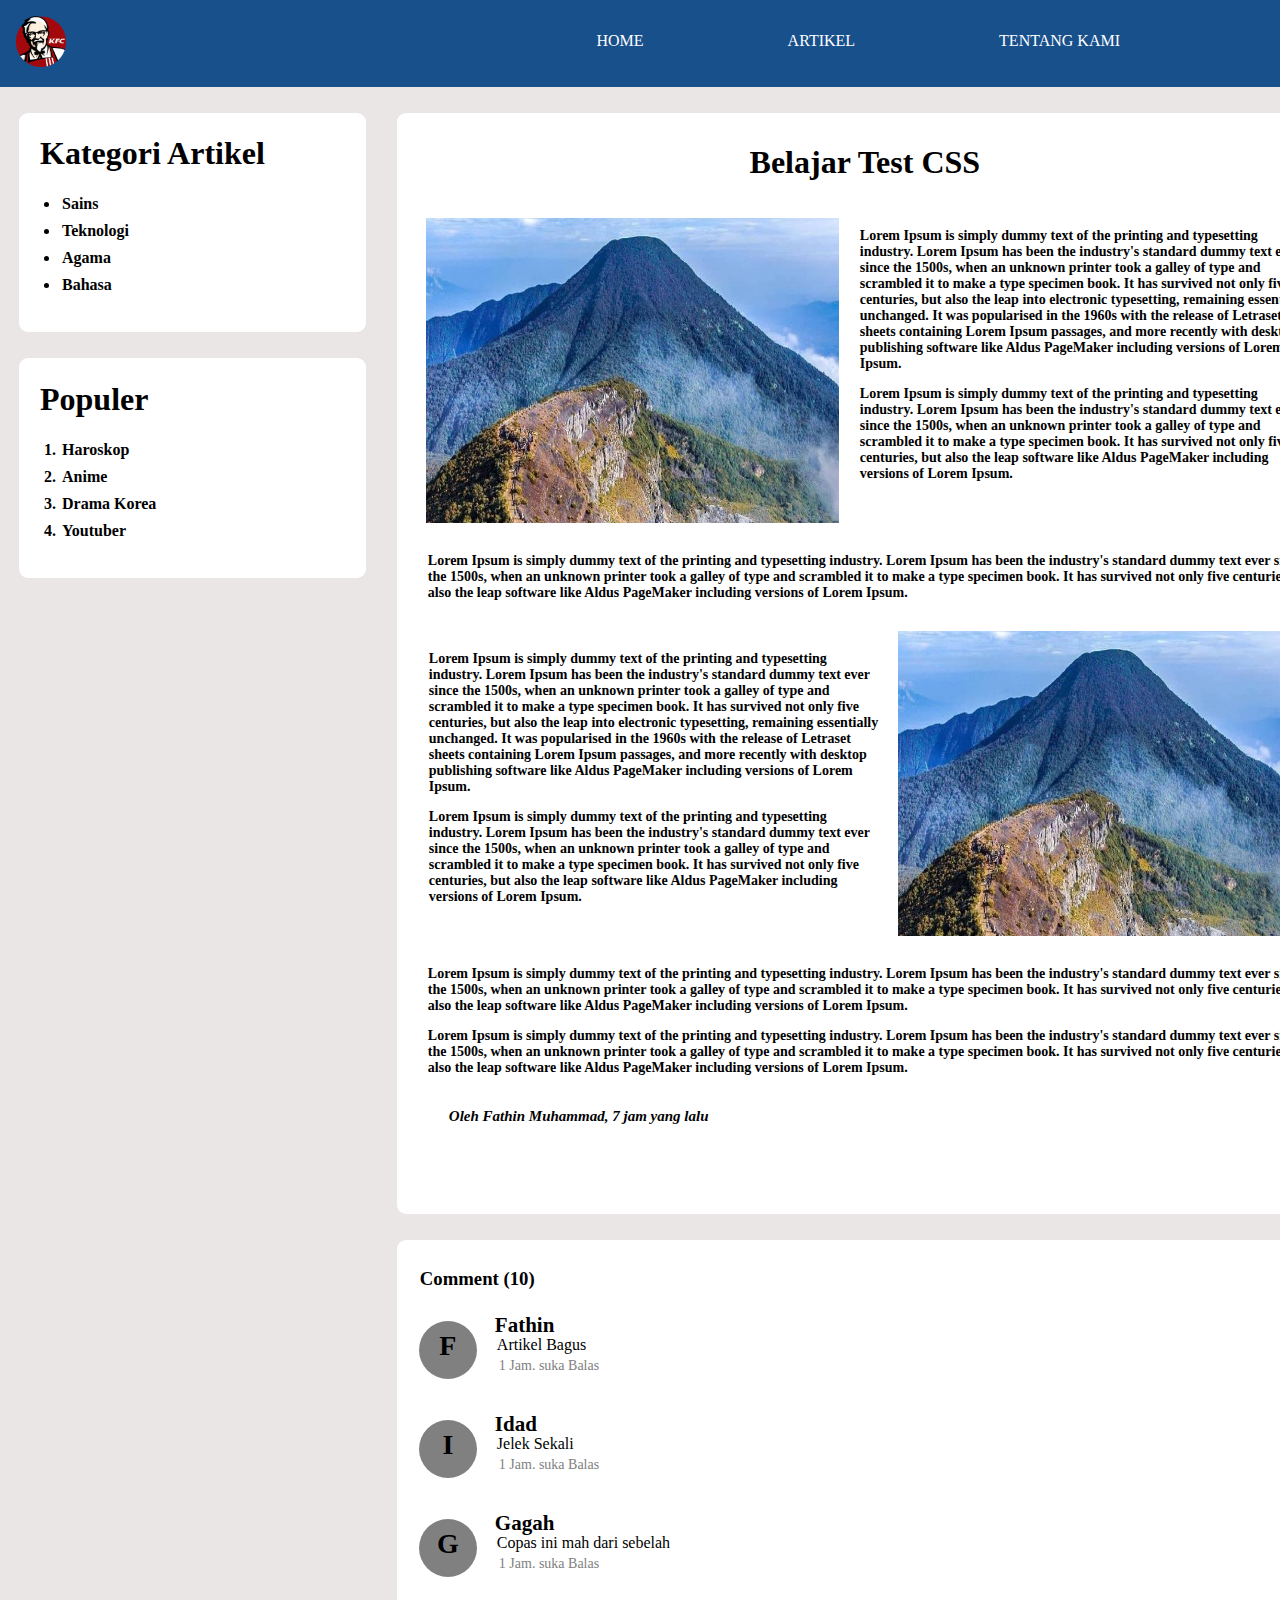
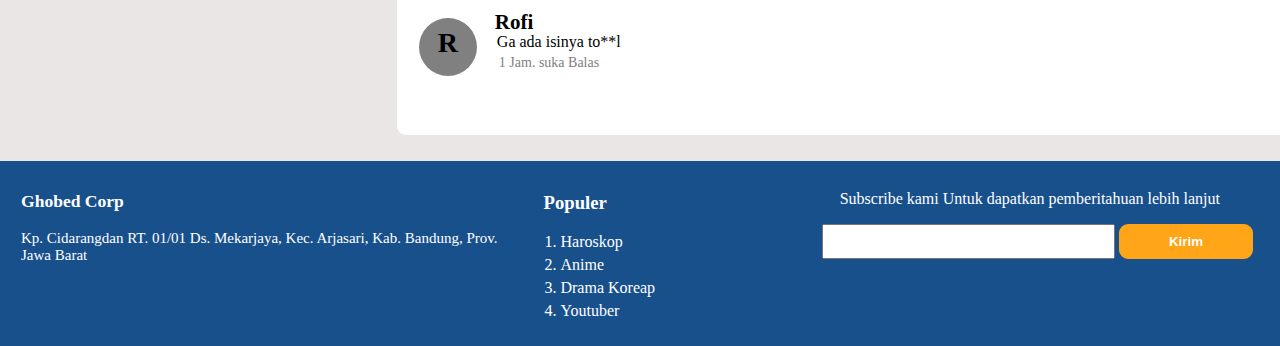
==== artikel.html @ 3ef4d12f "task" ====
<!DOCTYPE html>
<html>

<head>

    <title>Artikel</title>
    <link media="all" type="text/css" rel="stylesheet" href="index.css">

</head>

<body>

    <header>
        <div class="left">
            <div>
                <img src="image/logo.png" />
            </div>
            <div class="sub-menu">
                <a href="index.html">HOME</a>
                <a href="artikel.html">ARTIKEL</a>
                <a href="tentang_kami.html">TENTANG KAMI </a>
            </div>
        </div>
    </header>

    <div class="container">
        <div class="content">
            <div class="content-right">
                <div class="content-artikel-left-1">
                    <h1 class="content-right-h1">Kategori Artikel</h1>
                    <ul>
                        <li>Sains</li>
                        <li>Teknologi</li>
                        <li>Agama</li>
                        <li>Bahasa</li>
                    </ul>
                </div>
                <div class="content-artikel-left-1">
                    <h1 class="content-right-h1">Populer</h1>
                    <ol>
                        <li class="content-right-li">Haroskop</li>
                        <li class="content-right-li">Anime</li>
                        <li class="content-right-li">Drama Korea</li>
                        <li class="content-right-li">Youtuber</li>
                    </ol>
                </div>
            </div>
            <div class="content-left">
                <div class="content-body-artikel">
                    <h1>Belajar Test CSS</h1>
                    <div class="inflax">
                        <div class="content-img">
                            <img class="img" src="image/dummy.jpg" />
                        </div>
                        <div class="content-p">
                            <p>Lorem Ipsum is simply dummy text of the printing and typesetting industry. Lorem Ipsum
                                has
                                been
                                the
                                industry's standard dummy text ever since the 1500s, when an unknown printer took a
                                galley
                                of
                                type
                                and
                                scrambled it to make a type specimen book. It has survived not only five centuries, but
                                also
                                the
                                leap
                                into electronic typesetting, remaining essentially unchanged. It was popularised in the
                                1960s
                                with
                                the
                                release of Letraset sheets containing Lorem Ipsum passages, and more recently with
                                desktop
                                publishing
                                software like Aldus PageMaker including versions of Lorem Ipsum.</p>
                            <p>Lorem Ipsum is simply dummy text of the printing and typesetting industry. Lorem Ipsum
                                has
                                been
                                the
                                industry's standard dummy text ever since the 1500s, when an unknown printer took a
                                galley
                                of
                                type
                                and
                                scrambled it to make a type specimen book. It has survived not only five centuries, but
                                also
                                the
                                leap
                                software like Aldus PageMaker including versions of Lorem Ipsum.</p>
                        </div>
                    </div>
                    <div class="content-p">
                        <p>Lorem Ipsum is simply dummy text of the printing and typesetting industry. Lorem Ipsum
                            has been the industry's standard dummy text ever since the 1500s, when an unknown
                            printer took a galley of type and scrambled it to make a type specimen book. It has
                            survived not only five centuries, but also the leap software like Aldus PageMaker
                            including versions of Lorem Ipsum.</p>
                    </div>
                    <div class="inflax">
                        <div class="artikel-content-p">
                            <p>Lorem Ipsum is simply dummy text of the printing and typesetting industry. Lorem Ipsum
                                has
                                been
                                the
                                industry's standard dummy text ever since the 1500s, when an unknown printer took a
                                galley
                                of
                                type
                                and
                                scrambled it to make a type specimen book. It has survived not only five centuries, but
                                also
                                the
                                leap
                                into electronic typesetting, remaining essentially unchanged. It was popularised in the
                                1960s
                                with
                                the
                                release of Letraset sheets containing Lorem Ipsum passages, and more recently with
                                desktop
                                publishing
                                software like Aldus PageMaker including versions of Lorem Ipsum.</p>
                            <p>Lorem Ipsum is simply dummy text of the printing and typesetting industry. Lorem Ipsum
                                has
                                been
                                the
                                industry's standard dummy text ever since the 1500s, when an unknown printer took a
                                galley
                                of
                                type
                                and
                                scrambled it to make a type specimen book. It has survived not only five centuries, but
                                also
                                the
                                leap
                                software like Aldus PageMaker including versions of Lorem Ipsum.</p>
                        </div>
                        <div class="content-img">
                            <img class="img" src="image/dummy.jpg" />
                        </div>
                        <div>
                        </div>
                    </div>
                    <div class="content-p">
                        <p>Lorem Ipsum is simply dummy text of the printing and typesetting industry. Lorem Ipsum
                            has been the industry's standard dummy text ever since the 1500s, when an unknown
                            printer took a galley of type and scrambled it to make a type specimen book. It has
                            survived not only five centuries, but also the leap software like Aldus PageMaker
                            including versions of Lorem Ipsum.</p>
                    </div>
                    <div class="content-p">
                        <p>Lorem Ipsum is simply dummy text of the printing and typesetting industry. Lorem Ipsum
                            has been the industry's standard dummy text ever since the 1500s, when an unknown
                            printer took a galley of type and scrambled it to make a type specimen book. It has
                            survived not only five centuries, but also the leap software like Aldus PageMaker
                            including versions of Lorem Ipsum.</p>
                    </div>
                    <div class="artikel-img-p">
                        <p>Oleh Fathin Muhammad, 7 jam yang lalu</p>
                    </div>
                </div>
                <div class="content-comment-artikel">
                    <h3 class="font-comment">Comment (10)</h3>
                    <div class="inflax-comment">
                        <div class="img-comment">
                            <h1 class="img-font">F</h1>
                        </div>
                        <div class="content-comment-p">
                            <h2>Fathin</h2>
                            <div class="content-comment-p2">
                                <p>Artikel Bagus</p>
                            </div>
                            <div class="content-comment-p3">
                                <p>1 Jam. suka Balas</p>
                            </div>
                        </div>
                        <div>
                        </div>
                    </div>
                    <div class="inflax-comment">
                        <div class="img-comment">
                            <h1 class="img-font">I</h1>
                        </div>
                        <div class="content-comment-p">
                            <h2>Idad</h2>
                            <div class="content-comment-p2">
                                <p>Jelek Sekali</p>
                            </div>
                            <div class="content-comment-p3">
                                <p>1 Jam. suka Balas</p>
                            </div>
                        </div>
                        <div>
                        </div>
                    </div>
                    <div class="inflax-comment">
                        <div class="img-comment">
                            <h1 class="img-font">G</h1>
                        </div>
                        <div class="content-comment-p">
                            <h2>Gagah</h2>
                            <div class="content-comment-p2">
                                <p>Copas ini mah dari sebelah</p>
                            </div>
                            <div class="content-comment-p3">
                                <p>1 Jam. suka Balas</p>
                            </div>
                        </div>
                        <div>
                        </div>
                    </div>
                    <div class="inflax-comment">
                        <div class="img-comment">
                            <h1 class="img-font">R</h1>
                        </div>
                        <div class="content-comment-p">
                            <h2>Rofi</h2>
                            <div class="content-comment-p2">
                                <p>Ga ada isinya to**l</p>
                            </div>
                            <div class="content-comment-p3">
                                <p>1 Jam. suka Balas</p>
                            </div>
                        </div>
                        <div>
                        </div>
                    </div>

                </div>
            </div>
        </div>

    </div>

    <footer>
        <div class="footer">
            <div class="footer-left">
                <h3>Ghobed Corp </h3>
                <div>
                    Kp. Cidarangdan RT. 01/01 Ds. Mekarjaya, Kec. Arjasari, Kab. Bandung, Prov. Jawa Barat
                </div>
            </div>
            <div class="footer-center">
                <h3 class="populer">Populer</h3>
                <ol>
                    <li>Haroskop </li>
                    <li>Anime </li>
                    <li>Drama Koreap </li>
                    <li>Youtuber </li>
                </ol>
            </div>
            <div class="footer-right">
                <p class="label-input">Subscribe kami Untuk dapatkan pemberitahuan lebih lanjut</p>
                <div>
                    <input class="text-input" type="text">
                    <button class="submit">Kirim</button>
                </div>
            </div>
        </div>
    </footer>

</body>

</html>
---- index.css ----
body {
    font-family: 'Source Sans Pro';
    background: white;
    margin: 0;
    color: black;
    /* /* grid-template-columns: auto; */
    /* grid-template-rows: auto 60% 40%; */
    /* grid-template-areas:
        "body"
        "footer"
        "header"; */
}

a {
    text-decoration: none;
    color: white;
    font-size: 1 em;
    font-weight: 500;
    margin-right: 9rem;
    /* padding-right: 23%; */
}

img {
    width: 50px;
}

.img {
    width: 50px;
}

header {
    background: #18508c;
    padding: 1em;
    /* grid-area: header; */
}

.left {
    display: flex;
    justify-content: space-between;
}

.sub-menu {
    display: flex;
    padding-top: 16px;
}

.content {
    display: flex;
    background: rgb(234, 230, 230);
}

.content-left {
    width: 70%;
}

.content-img {
    padding-left: 7px;
}

.content-body {
    background: white;
    margin-left: 22px;
    margin-top: 26px;
    margin-bottom: 26px;
    border-radius: 9px;
    padding: 10px;
    width: 902px;
    height: 547px;
}

.img {
    padding-top: 4px;
    width: 413px;
    height: 305px;
}

.img-p {
    font-size: 15px;
    font-weight: 800;
    font-style: italic;
    margin-left: 12px;
    padding-top: 2px;
}

.content-p {
    padding-left: 21px;
    font-size: 14px;
    font-weight: 700;
}


.button-detail2 {
    color: white;
    background: #3e92ec;
    border-radius: 9px;
    border: #3e92ec;
    font-size: 13px;
    font-weight: 700;
    margin-left: 284px;
    width: 149px;
    height: 33px;
    margin-top: 91px;
}

.content-right-1 {
    background: white;
    padding: 1px;
    margin: 27px;
    margin-top: 26px;
    width: 125%;
    border-radius: 9px;
    width: 121%;
    height: 12%;
}

.content-right-h1 {
    text-align: justify;
    padding-left: 20px;
}

.content-right-li {
    padding: 2px;
    color: black;
    font-size: 16px;
    font-weight: 600;
}

.inflax {
    display: flex;
    padding: 12px;
}

/*artikel*/
.content-body-artikel {
    background: white;
    margin-left: 112px;
    margin-top: 26px;
    margin-bottom: 26px;
    border-radius: 9px;
    padding: 10px;
    width: 916px;
    height: 1081px;
}

.content-artikel-left-1 {
    background: white;
    padding: 1px;
    margin: 19px;
    margin-top: 26px;
    width: 125%;
    border-radius: 9px;
    width: 121%;
    height: 13%;
}

.artikel-img-p {
    font-size: 15px;
    font-weight: 800;
    font-style: italic;
    margin-left: 42px;
    padding-top: 3px;
}

.artikel-content-p {
    padding: 10px;
    font-size: 14px;
    font-weight: 700;
}

.content-comment-artikel {
    background: white;
    margin-left: 112px;
    margin-top: 26px;
    margin-bottom: 26px;
    border-radius: 9px;
    padding: 10px;
    width: 916px;
    height: 475px;
}

.content-comment-p {
    padding-left: 21px;
    font-size: 14px;
    font-weight: 700;
    margin: -32px;
    margin-left: -3px;
    margin-top: -25px;
}

.content-comment-p2 {
    padding-left: 15px;
    font-size: 16px;
    font-weight: 500;
    margin: -32px;
    margin-left: -13px;
    margin-top: -20px;
}

.content-comment-p3 {
    padding-left: 17px;
    font-size: 14px;
    font-weight: 400;
    margin: -32px;
    margin-left: -13px;
    margin-top: 36px;
    color: grey;
}

.font-comment {
    padding-left: 13px;
}

.img-comment {
    background: gray;
    width: 58px;
    height: 58px;
    border-radius: 50%;
}

.img-font {
    font-size: 28px;
    font-weight: 600;
    color: black;
    margin: 9px;
}

.align-font {
    padding: 1px;
}

.inflax-comment {
    display: flex;
    padding: 12px;
    padding-bottom: 29px;
}

/*Tentang Kami*/

.about-left {
    width: 100%;
}

.content-body-about {
    background: white;
    margin-left: 209px;
    margin-top: 26px;
    margin-bottom: 26px;
    border-radius: 9px;
    padding: 10px;
    width: 916px;
    height: 1081px;
}

.about-p {
    font-size: 14px;
    font-weight: 700;
    margin-left: 24px;
}

footer {
    background: #18508c;
    /* grid-area: footer; */
}

ul li {
    padding: 2px;
    color: black;
    font-size: 16px;
    font-weight: 600;
}

ul li span {
    display: block;
    font-size: 1.4em;
    margin-bottom: 1em;
    color: white;
}


h1 {
    display: block;
    font-size: 2em;
    margin-block-start: 0.67em;
    margin-block-end: 0.67em;
    margin-inline-start: 0px;
    margin-inline-end: 0px;
    font-weight: bold;
    text-align: center;
}

.populer {
    padding-left: 23px;
}

.footer {
    display: flex;
    justify-content: space-between;
    padding-top: 13px;
    padding-left: 21px;
    padding-bottom: 10px;
    color: white;
}

.footer-left {
    width: 40%;
    font-size: 15px;
    font-weight: 500;
}

.footer-center {
    margin-left: -171px;
}

li {
    margin-bottom: 5px;
}

.footer-right {
    text-align: right;
    padding-right: 27px;
}

span {
    font-size: 21px;
    color: white;
    font-weight: 600;
}

.submit {
    border-radius: 9px;
    border: 2px solid #ffa517;
    background: #ffa517;
    width: 134px;
    height: 35px;
    color: white;
    font-weight: 700;
}

.text-input {
    width: 285px;
    height: 29px;
}

.label-input {
    padding-right: 33px;
}
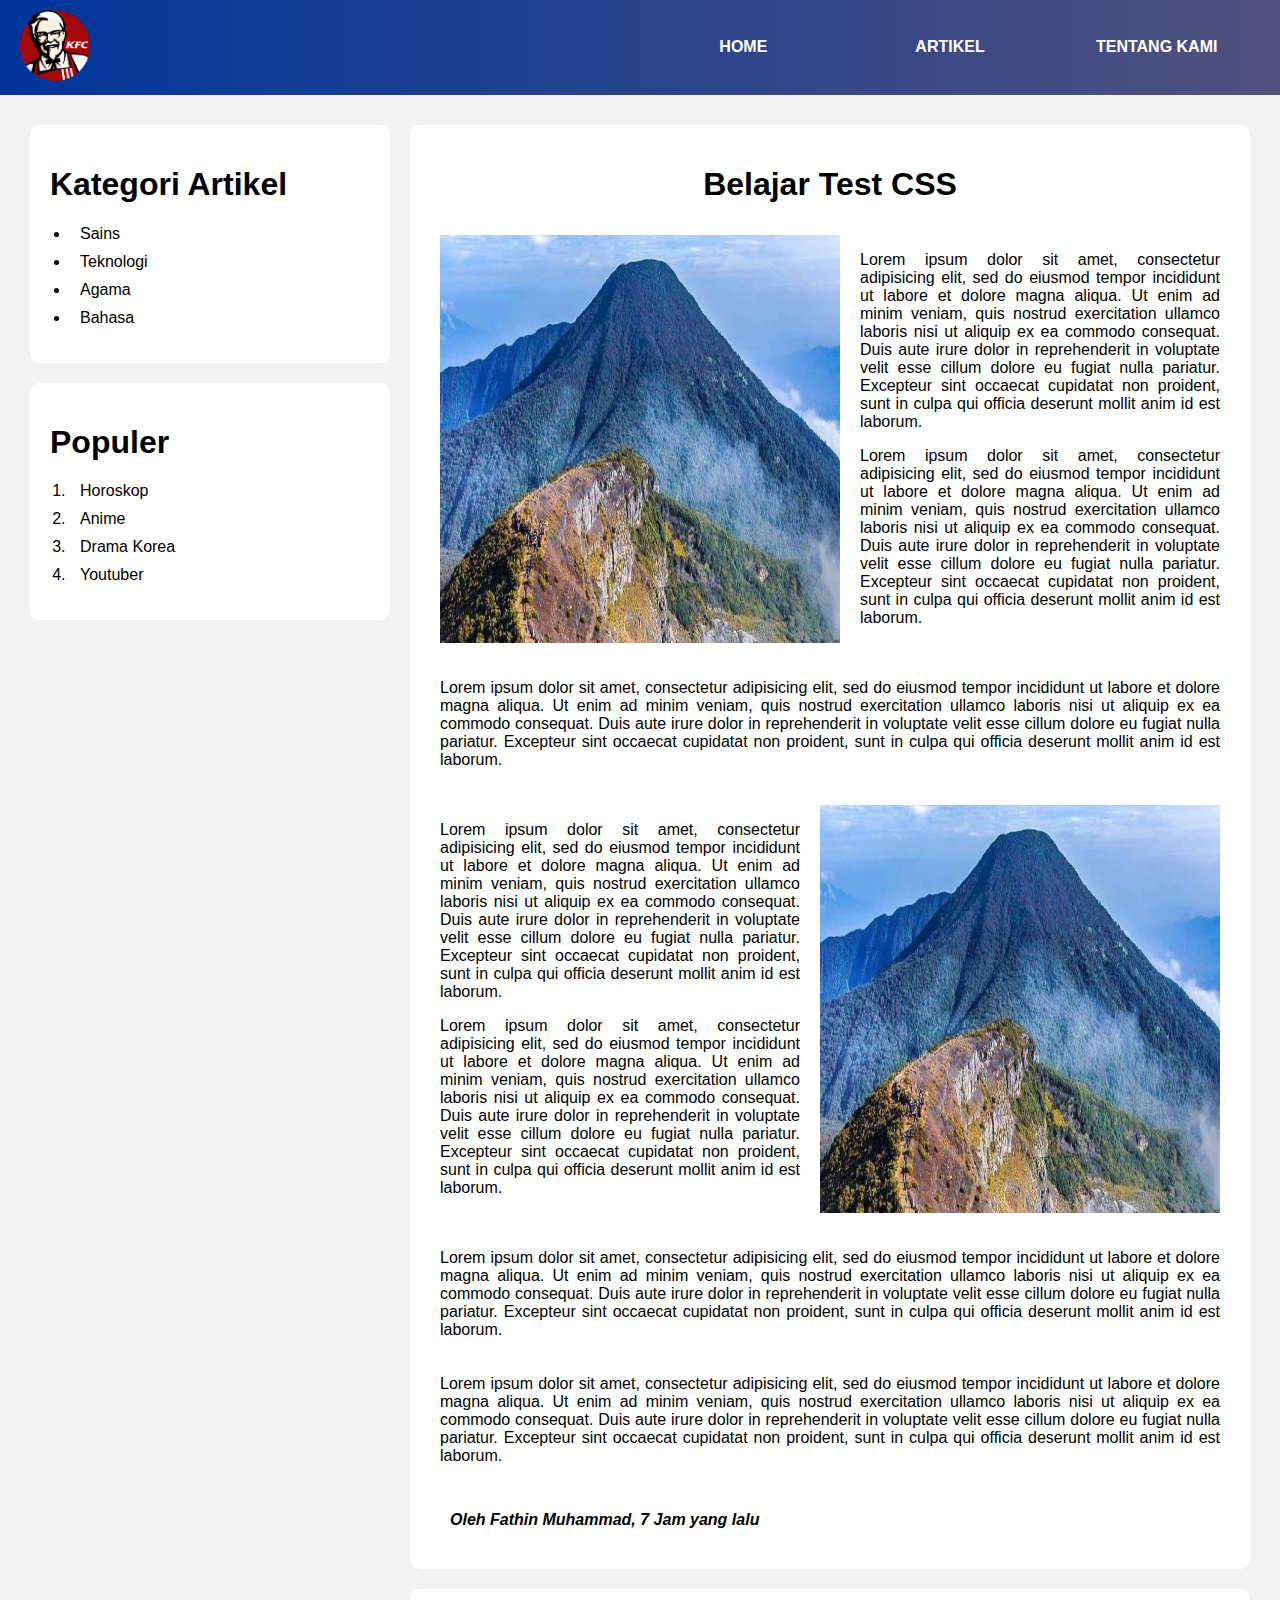
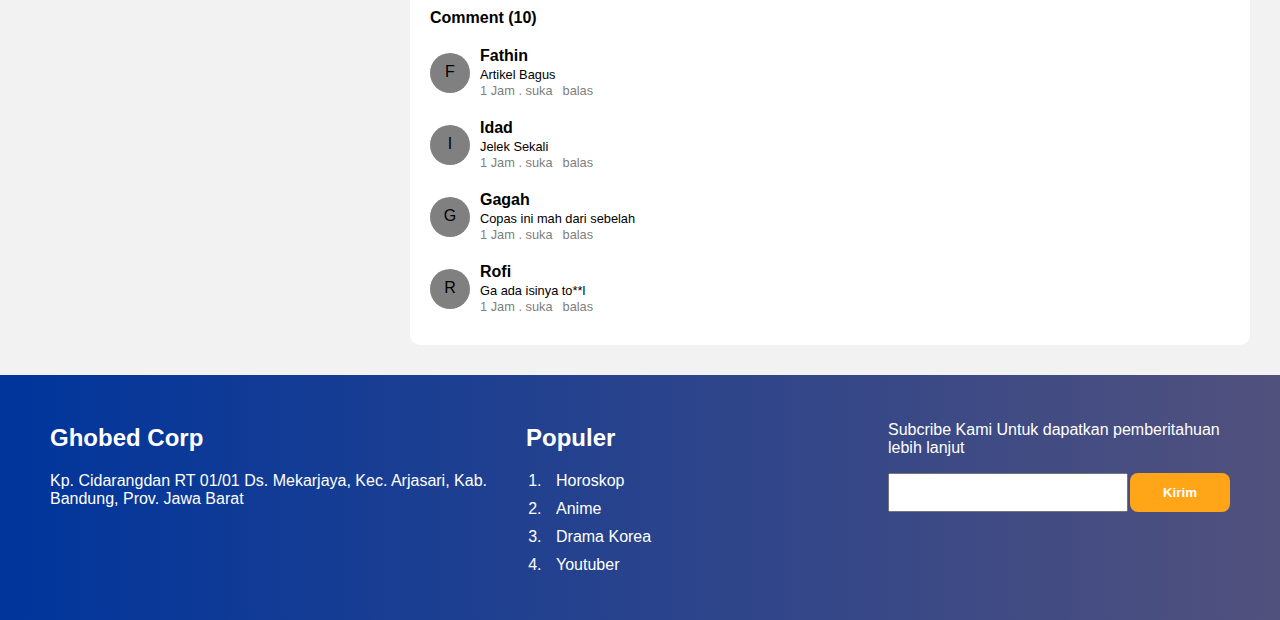
==== commit d0bb0741: "revition" ====
--- a/artikel.html
+++ b/artikel.html
@@ -1,264 +1,210 @@
 <!DOCTYPE html>
 <html>
-
 <head>
-
-    <title>Artikel</title>
-    <link media="all" type="text/css" rel="stylesheet" href="index.css">
-
+	<meta charset="utf-8">
+	<meta name="viewport" content="width=device-width, initial-scale=1">
+	<title>Artikel</title>
+	<link rel="stylesheet" type="text/css" href="asset/css/main.css">
 </head>
-
 <body>
-
-    <header>
-        <div class="left">
-            <div>
-                <img src="image/logo.png" />
-            </div>
-            <div class="sub-menu">
-                <a href="index.html">HOME</a>
-                <a href="artikel.html">ARTIKEL</a>
-                <a href="tentang_kami.html">TENTANG KAMI </a>
-            </div>
-        </div>
-    </header>
-
-    <div class="container">
-        <div class="content">
-            <div class="content-right">
-                <div class="content-artikel-left-1">
-                    <h1 class="content-right-h1">Kategori Artikel</h1>
-                    <ul>
-                        <li>Sains</li>
-                        <li>Teknologi</li>
-                        <li>Agama</li>
-                        <li>Bahasa</li>
-                    </ul>
-                </div>
-                <div class="content-artikel-left-1">
-                    <h1 class="content-right-h1">Populer</h1>
-                    <ol>
-                        <li class="content-right-li">Haroskop</li>
-                        <li class="content-right-li">Anime</li>
-                        <li class="content-right-li">Drama Korea</li>
-                        <li class="content-right-li">Youtuber</li>
-                    </ol>
-                </div>
-            </div>
-            <div class="content-left">
-                <div class="content-body-artikel">
-                    <h1>Belajar Test CSS</h1>
-                    <div class="inflax">
-                        <div class="content-img">
-                            <img class="img" src="image/dummy.jpg" />
-                        </div>
-                        <div class="content-p">
-                            <p>Lorem Ipsum is simply dummy text of the printing and typesetting industry. Lorem Ipsum
-                                has
-                                been
-                                the
-                                industry's standard dummy text ever since the 1500s, when an unknown printer took a
-                                galley
-                                of
-                                type
-                                and
-                                scrambled it to make a type specimen book. It has survived not only five centuries, but
-                                also
-                                the
-                                leap
-                                into electronic typesetting, remaining essentially unchanged. It was popularised in the
-                                1960s
-                                with
-                                the
-                                release of Letraset sheets containing Lorem Ipsum passages, and more recently with
-                                desktop
-                                publishing
-                                software like Aldus PageMaker including versions of Lorem Ipsum.</p>
-                            <p>Lorem Ipsum is simply dummy text of the printing and typesetting industry. Lorem Ipsum
-                                has
-                                been
-                                the
-                                industry's standard dummy text ever since the 1500s, when an unknown printer took a
-                                galley
-                                of
-                                type
-                                and
-                                scrambled it to make a type specimen book. It has survived not only five centuries, but
-                                also
-                                the
-                                leap
-                                software like Aldus PageMaker including versions of Lorem Ipsum.</p>
-                        </div>
-                    </div>
-                    <div class="content-p">
-                        <p>Lorem Ipsum is simply dummy text of the printing and typesetting industry. Lorem Ipsum
-                            has been the industry's standard dummy text ever since the 1500s, when an unknown
-                            printer took a galley of type and scrambled it to make a type specimen book. It has
-                            survived not only five centuries, but also the leap software like Aldus PageMaker
-                            including versions of Lorem Ipsum.</p>
-                    </div>
-                    <div class="inflax">
-                        <div class="artikel-content-p">
-                            <p>Lorem Ipsum is simply dummy text of the printing and typesetting industry. Lorem Ipsum
-                                has
-                                been
-                                the
-                                industry's standard dummy text ever since the 1500s, when an unknown printer took a
-                                galley
-                                of
-                                type
-                                and
-                                scrambled it to make a type specimen book. It has survived not only five centuries, but
-                                also
-                                the
-                                leap
-                                into electronic typesetting, remaining essentially unchanged. It was popularised in the
-                                1960s
-                                with
-                                the
-                                release of Letraset sheets containing Lorem Ipsum passages, and more recently with
-                                desktop
-                                publishing
-                                software like Aldus PageMaker including versions of Lorem Ipsum.</p>
-                            <p>Lorem Ipsum is simply dummy text of the printing and typesetting industry. Lorem Ipsum
-                                has
-                                been
-                                the
-                                industry's standard dummy text ever since the 1500s, when an unknown printer took a
-                                galley
-                                of
-                                type
-                                and
-                                scrambled it to make a type specimen book. It has survived not only five centuries, but
-                                also
-                                the
-                                leap
-                                software like Aldus PageMaker including versions of Lorem Ipsum.</p>
-                        </div>
-                        <div class="content-img">
-                            <img class="img" src="image/dummy.jpg" />
-                        </div>
-                        <div>
-                        </div>
-                    </div>
-                    <div class="content-p">
-                        <p>Lorem Ipsum is simply dummy text of the printing and typesetting industry. Lorem Ipsum
-                            has been the industry's standard dummy text ever since the 1500s, when an unknown
-                            printer took a galley of type and scrambled it to make a type specimen book. It has
-                            survived not only five centuries, but also the leap software like Aldus PageMaker
-                            including versions of Lorem Ipsum.</p>
-                    </div>
-                    <div class="content-p">
-                        <p>Lorem Ipsum is simply dummy text of the printing and typesetting industry. Lorem Ipsum
-                            has been the industry's standard dummy text ever since the 1500s, when an unknown
-                            printer took a galley of type and scrambled it to make a type specimen book. It has
-                            survived not only five centuries, but also the leap software like Aldus PageMaker
-                            including versions of Lorem Ipsum.</p>
-                    </div>
-                    <div class="artikel-img-p">
-                        <p>Oleh Fathin Muhammad, 7 jam yang lalu</p>
-                    </div>
-                </div>
-                <div class="content-comment-artikel">
-                    <h3 class="font-comment">Comment (10)</h3>
-                    <div class="inflax-comment">
-                        <div class="img-comment">
-                            <h1 class="img-font">F</h1>
-                        </div>
-                        <div class="content-comment-p">
-                            <h2>Fathin</h2>
-                            <div class="content-comment-p2">
-                                <p>Artikel Bagus</p>
-                            </div>
-                            <div class="content-comment-p3">
-                                <p>1 Jam. suka Balas</p>
-                            </div>
-                        </div>
-                        <div>
-                        </div>
-                    </div>
-                    <div class="inflax-comment">
-                        <div class="img-comment">
-                            <h1 class="img-font">I</h1>
-                        </div>
-                        <div class="content-comment-p">
-                            <h2>Idad</h2>
-                            <div class="content-comment-p2">
-                                <p>Jelek Sekali</p>
-                            </div>
-                            <div class="content-comment-p3">
-                                <p>1 Jam. suka Balas</p>
-                            </div>
-                        </div>
-                        <div>
-                        </div>
-                    </div>
-                    <div class="inflax-comment">
-                        <div class="img-comment">
-                            <h1 class="img-font">G</h1>
-                        </div>
-                        <div class="content-comment-p">
-                            <h2>Gagah</h2>
-                            <div class="content-comment-p2">
-                                <p>Copas ini mah dari sebelah</p>
-                            </div>
-                            <div class="content-comment-p3">
-                                <p>1 Jam. suka Balas</p>
-                            </div>
-                        </div>
-                        <div>
-                        </div>
-                    </div>
-                    <div class="inflax-comment">
-                        <div class="img-comment">
-                            <h1 class="img-font">R</h1>
-                        </div>
-                        <div class="content-comment-p">
-                            <h2>Rofi</h2>
-                            <div class="content-comment-p2">
-                                <p>Ga ada isinya to**l</p>
-                            </div>
-                            <div class="content-comment-p3">
-                                <p>1 Jam. suka Balas</p>
-                            </div>
-                        </div>
-                        <div>
-                        </div>
-                    </div>
-
-                </div>
-            </div>
-        </div>
-
-    </div>
-
-    <footer>
-        <div class="footer">
-            <div class="footer-left">
-                <h3>Ghobed Corp </h3>
-                <div>
-                    Kp. Cidarangdan RT. 01/01 Ds. Mekarjaya, Kec. Arjasari, Kab. Bandung, Prov. Jawa Barat
-                </div>
-            </div>
-            <div class="footer-center">
-                <h3 class="populer">Populer</h3>
-                <ol>
-                    <li>Haroskop </li>
-                    <li>Anime </li>
-                    <li>Drama Koreap </li>
-                    <li>Youtuber </li>
-                </ol>
-            </div>
-            <div class="footer-right">
-                <p class="label-input">Subscribe kami Untuk dapatkan pemberitahuan lebih lanjut</p>
-                <div>
-                    <input class="text-input" type="text">
-                    <button class="submit">Kirim</button>
-                </div>
-            </div>
-        </div>
-    </footer>
-
+	<header class="header">
+		<div class="col-6 text-left">
+			<a href="index.html"><img src="asset/img/logo.png" class="logo"></a>
+		</div>
+		<div class="menu col-6">
+			<div class="menu-list"><a href="index.html">HOME</a></div>
+			<div class="menu-list"><a href="artikel.html">ARTIKEL</a></div>
+			<div class="menu-list"><a href="tentang_kami.html">TENTANG KAMI</a></div>
+		</div>
+	</header>
+	<section class="content">
+		<div class="sidebar">
+			<div class="container">
+				<h1>Kategori Artikel</h1>
+				<ul>
+					<li>
+						<a href=""><span>Sains</span></a>
+					</li>
+					<li>
+						<a href=""><span>Teknologi</span></a>
+					</li>
+					<li>
+						<a href=""><span>Agama</span></a>
+					</li>
+					<li>
+						<a href=""><span>Bahasa</span></a>
+					</li>
+				</ul>
+			</div>
+
+			<div class="container mt-20">
+				<h1>Populer</h1>
+				<ol>
+					<li>
+						<a href=""><span>Horoskop</span></a>
+					</li>
+					<li>
+						<a href=""><span>Anime</span></a>
+					</li>
+					<li>
+						<a href=""><span>Drama Korea</span></a>
+					</li>
+					<li>
+						<a href=""><span>Youtuber</span></a>
+					</li>
+				</ol>
+			</div>
+		</div>
+		<div class="article">
+			<div class="container text-justify">
+				<h1 class="d-block text-center"><span>Belajar Test CSS</span></h1>
+				<div class="d-flex p-relative flex-b">
+					<img src="asset/img/dummy.jpg" class="col-6 p-10">
+					<div class="col-6 p-10">
+						<p>Lorem ipsum dolor sit amet, consectetur adipisicing elit, sed do eiusmod
+						tempor incididunt ut labore et dolore magna aliqua. Ut enim ad minim veniam,
+						quis nostrud exercitation ullamco laboris nisi ut aliquip ex ea commodo
+						consequat. Duis aute irure dolor in reprehenderit in voluptate velit esse
+						cillum dolore eu fugiat nulla pariatur. Excepteur sint occaecat cupidatat non
+						proident, sunt in culpa qui officia deserunt mollit anim id est laborum.</p>
+						<p>Lorem ipsum dolor sit amet, consectetur adipisicing elit, sed do eiusmod
+						tempor incididunt ut labore et dolore magna aliqua. Ut enim ad minim veniam,
+						quis nostrud exercitation ullamco laboris nisi ut aliquip ex ea commodo
+						consequat. Duis aute irure dolor in reprehenderit in voluptate velit esse
+						cillum dolore eu fugiat nulla pariatur. Excepteur sint occaecat cupidatat non
+						proident, sunt in culpa qui officia deserunt mollit anim id est laborum.</p>
+					</div>
+				</div>
+
+				<p class="p-10">Lorem ipsum dolor sit amet, consectetur adipisicing elit, sed do eiusmod
+				tempor incididunt ut labore et dolore magna aliqua. Ut enim ad minim veniam,
+				quis nostrud exercitation ullamco laboris nisi ut aliquip ex ea commodo
+				consequat. Duis aute irure dolor in reprehenderit in voluptate velit esse
+				cillum dolore eu fugiat nulla pariatur. Excepteur sint occaecat cupidatat non
+				proident, sunt in culpa qui officia deserunt mollit anim id est laborum.</p>
+
+				<div class="d-flex p-relative flex-b">
+					<div class="col-6 p-10">
+						<p>Lorem ipsum dolor sit amet, consectetur adipisicing elit, sed do eiusmod
+						tempor incididunt ut labore et dolore magna aliqua. Ut enim ad minim veniam,
+						quis nostrud exercitation ullamco laboris nisi ut aliquip ex ea commodo
+						consequat. Duis aute irure dolor in reprehenderit in voluptate velit esse
+						cillum dolore eu fugiat nulla pariatur. Excepteur sint occaecat cupidatat non
+						proident, sunt in culpa qui officia deserunt mollit anim id est laborum.</p>
+						<p>Lorem ipsum dolor sit amet, consectetur adipisicing elit, sed do eiusmod
+						tempor incididunt ut labore et dolore magna aliqua. Ut enim ad minim veniam,
+						quis nostrud exercitation ullamco laboris nisi ut aliquip ex ea commodo
+						consequat. Duis aute irure dolor in reprehenderit in voluptate velit esse
+						cillum dolore eu fugiat nulla pariatur. Excepteur sint occaecat cupidatat non
+						proident, sunt in culpa qui officia deserunt mollit anim id est laborum.</p>
+					</div>
+					<img src="asset/img/dummy.jpg" class="col-6 p-10">
+				</div>
+				<p class="p-10">Lorem ipsum dolor sit amet, consectetur adipisicing elit, sed do eiusmod
+				tempor incididunt ut labore et dolore magna aliqua. Ut enim ad minim veniam,
+				quis nostrud exercitation ullamco laboris nisi ut aliquip ex ea commodo
+				consequat. Duis aute irure dolor in reprehenderit in voluptate velit esse
+				cillum dolore eu fugiat nulla pariatur. Excepteur sint occaecat cupidatat non
+				proident, sunt in culpa qui officia deserunt mollit anim id est laborum.</p>
+				<p class="p-10">Lorem ipsum dolor sit amet, consectetur adipisicing elit, sed do eiusmod
+				tempor incididunt ut labore et dolore magna aliqua. Ut enim ad minim veniam,
+				quis nostrud exercitation ullamco laboris nisi ut aliquip ex ea commodo
+				consequat. Duis aute irure dolor in reprehenderit in voluptate velit esse
+				cillum dolore eu fugiat nulla pariatur. Excepteur sint occaecat cupidatat non
+				proident, sunt in culpa qui officia deserunt mollit anim id est laborum.</p>
+
+				<i class="font-bold p-20 p-relative d-block">Oleh Fathin Muhammad, 7 Jam yang lalu</i>
+			</div>
+			<div class="container mt-20">
+				<label class="font-bold">Comment (10)</label>
+				<div class="d-flex flex-b items-center mt-10">
+					<p class="icon mr-10">F</p>
+					<div>
+						<span class="font-bold">Fathin</span><br>
+						<span class="font-08">Artikel Bagus</span><br>
+						<div class="d-flex font-08 text-gray">
+							<span>1 Jam&nbsp;.&nbsp;</span>
+							<span class="mr-10">suka</span>
+							<span>balas</span>
+						</div>
+					</div>
+				</div>
+				<div class="d-flex flex-b items-center">
+					<p class="icon mr-10">I</p>
+					<div>
+						<span class="font-bold">Idad</span><br>
+						<span class="font-08">Jelek Sekali</span><br>
+						<div class="d-flex font-08 text-gray">
+							<span>1 Jam&nbsp;.&nbsp;</span>
+							<span class="mr-10">suka</span>
+							<span>balas</span>
+						</div>
+					</div>
+				</div>
+				<div class="d-flex flex-b items-center">
+					<p class="icon mr-10">G</p>
+					<div>
+						<span class="font-bold">Gagah</span><br>
+						<span class="font-08">Copas ini mah dari sebelah</span><br>
+						<div class="d-flex font-08 text-gray">
+							<span>1 Jam&nbsp;.&nbsp;</span>
+							<span class="mr-10">suka</span>
+							<span>balas</span>
+						</div>
+					</div>
+				</div>
+				<div class="d-flex flex-b items-center">
+					<p class="icon mr-10">R</p>
+					<div>
+						<span class="font-bold">Rofi</span><br>
+						<span class="font-08">Ga ada isinya to**l</span><br>
+						<div class="d-flex font-08 text-gray">
+							<span>1 Jam&nbsp;.&nbsp;</span>
+							<span class="mr-10">suka</span>
+							<span>balas</span>
+						</div>
+					</div>
+				</div>
+			</div>
+		</div>
+	</section>
+	<footer class="footer">
+		<div class="menu-footer">
+			<div class="address">
+				<h2>Ghobed Corp</h2>
+
+				<p>
+					Kp. Cidarangdan RT 01/01 Ds. Mekarjaya, Kec. Arjasari, Kab. Bandung, Prov. Jawa Barat
+				</p>
+			</div>
+			<div class="alter">
+				<h2>Populer</h2>
+				<ol>
+					<li>
+						<a href=""><span>Horoskop</span></a>
+					</li>
+					<li>
+						<a href=""><span>Anime</span></a>
+					</li>
+					<li>
+						<a href=""><span>Drama Korea</span></a>
+					</li>
+					<li>
+						<a href=""><span>Youtuber</span></a>
+					</li>
+				</ol>
+			</div>
+			<div class="alter subcribe">
+				<p>Subcribe Kami Untuk dapatkan pemberitahuan lebih lanjut</p>
+				<div class="subcribe-core">
+					<div class="subcribe-sub">
+						<input type="text" name="" class="input-sub">
+					</div>
+					<button type="button" class="btn-sub ml-10">Kirim</button>
+				</div>
+			</div>
+		</div>
+	</footer>
+<script>document.write('<script src="http://' + (location.host || 'localhost').split(':')[0] + ':35729/livereload.js?snipver=1"></' + 'script>')</script>
 </body>
-
 </html>--- a/asset/css/main.css
+++ b/asset/css/main.css
@@ -0,0 +1,552 @@
+body {
+    margin: 0;
+    font-family: sans-serif;
+    background-color: #aaaaaa28;
+}
+
+
+.header {
+    font-weight: bold;
+    text-align: center;
+    padding: 10px 20px 10px 20px;
+    background-image: linear-gradient(to right, #00359c, #51517d);
+    position: relative;
+    display: flex;
+    flex-wrap: wrap;
+    justify-content: space-between;
+    text-align: center;
+    margin: 0px !important;
+    align-items: center;
+}
+
+.menu {
+	position: relative;
+	display: flex;
+	flex: 1 1 0%;
+	justify-content: center;
+	text-align: center;
+} 
+
+.menu-list{
+    padding-left: 15px;
+    padding-right: 15px;
+    width: 100%;
+}
+
+a {
+    text-decoration: none;
+    color: black;
+}
+
+.col-6 {
+    width: 50%;
+}
+
+.col-8 {
+    width: 69.444%;
+}
+
+.logo {
+    text-align: left;
+}
+
+.content {
+    display: flex;
+    padding: 20px;
+    flex: 1 1 0%;
+}
+
+.article {
+    width: 70%;
+    padding: 10px;
+}
+
+.sidebar {
+    width: 30%;
+    padding: 10px;
+}
+
+.container {
+    background-color: white;
+    padding: 20px;
+    border-radius: 10px;
+}
+
+ul,ol {
+    padding: 0px 20px 0px 20px;
+}
+
+li {
+    margin-top: 10px;
+}
+
+li span {
+    margin-left: 10px;
+}
+
+.btn-full {
+    padding: 10px 10px 10px 10px;
+    background-color: #2c73bf;
+    border-radius: 8px;
+    color: white;
+    font-weight: bold;
+    border: 0;
+    cursor: pointer;
+    width: 200px;
+}
+
+.btn-full:hover { background-color: #18508c;}
+
+.footer {
+    padding: 20px;
+    background-color: red;
+    background-image: linear-gradient(to right, #00359c, #51517d);
+    color: white;
+}
+
+.menu-footer {
+    padding-left: 20px;
+    padding-right: 20px;
+    display: flex;
+    position: relative;
+    flex: 1 1 0%;
+}
+
+.menu-footer .address {
+    width: 40%;
+    padding: 10px;
+}
+
+.menu-footer .alter{
+    width: 30%;
+    padding: 10px;
+}
+
+.input-sub {
+    width: 100%;
+    padding-top: 10px;
+    padding-bottom: 10px;
+}
+
+.subcribe-core {
+    display: flex;
+    position: relative;
+    flex: 1 1 0%;
+}
+
+.subcribe-sub {
+    width: 70%;
+}
+
+.btn-sub {
+    padding: 10px 10px 10px 10px;
+    background-color: #ffa517;
+    border-radius: 8px;
+    color: white;
+    font-weight: bold;
+    border: 0;
+    cursor: pointer;
+    width: 30%;
+}
+
+header a, header .logo {
+    color: white;
+}
+
+.sidebar a:hover {
+    color: gray;
+}
+
+.alter a { color: white; }
+
+.alter a:hover { color: gray;}
+
+.btn-sub:hover { background-color: #d68300;}
+
+.icon {
+    padding: 10px;
+    border-radius: 20px;
+    background-color: gray;
+    height: 20px;
+    width: 20px;
+    text-align: center;
+}
+
+.logo {
+    width: 70px;
+    height: auto;
+}
+
+.mt-0 { margin-top: 0px !important; }
+.mt-10 { margin-top: 10px !important; }
+.mt-20 { margin-top: 20px !important; }
+.mt-30 { margin-top: 30px !important; }
+.mb-0 { margin-bottom: 0px !important; }
+.mb-10 { margin-bottom: 10px !important; }
+.mb-20 { margin-bottom: 20px !important; }
+.mb-30 { margin-bottom: 30px !important; }
+
+.ml-10 { margin-left: 10px !important; }
+.ml-20 { margin-left: 20px !important; }
+.ml-30 { margin-left: 30px !important; }
+.mr-10 { margin-right: 10px !important; }
+.mr-20 { margin-right: 20px !important; }
+.mr-30 { margin-right: 30px !important; }
+
+.pt-10 { padding-top: 10px !important; }
+.pt-20 { padding-top: 20px !important; }
+.pt-30 { padding-top: 30px !important; }
+.pb-10 { padding-bottom: 10px !important; }
+.pb-20 { padding-bottom: 20px !important; }
+.pb-30 { padding-bottom: 30px !important; }
+
+.pl-10 { padding-left: 10px !important; }
+.pl-20 { padding-left: 20px !important; }
+.pl-30 { padding-left: 30px !important; }
+.pr-10 { padding-right: 10px !important; }
+.pr-20 { padding-right: 20px !important; }
+.pr-30 { padding-right: 30px !important; }
+
+.p-10 { padding: 10px !important; }
+.p-20 { padding: 20px !important; }
+.p-30 { padding: 30px !important; }
+
+.d-block { display: block; }
+.d-flex { display: flex; }
+.flex-b { flex: 1 1 0%; }
+
+.p-relative { position: relative; }
+
+.text-center { text-align: center; }
+.text-left { text-align: left; }
+.text-right { text-align: right; }
+.text-justify { text-align: justify; }
+
+.indent-30 { text-indent: 30px; }
+.indent-50 { text-indent: 50px; }
+.indent-70 { text-indent: 70px; }
+
+.items-center { align-items: center }
+.justify-center { justify-content: center; }
+
+.font-12 { font-size: 1.2rem; }
+.font-08 { font-size: 0.8rem; }
+
+.text-gray { color: gray }
+.text-white { color: white }
+
+.uppercase { text-transform: uppercase; }
+.font-bold { font-weight: bold; }
+
+/* 
+.img {
+    width: 50px;
+}
+
+
+.left {
+    display: flex;
+    justify-content: space-between;
+}
+
+.sub-menu {
+    display: flex;
+    padding-top: 16px;
+}
+
+
+
+.content-left {
+    width: 70%;
+}
+
+.content-img {
+    padding-left: 7px;
+}
+
+.content-body {
+    background: white;
+    margin-left: 22px;
+    margin-top: 26px;
+    margin-bottom: 26px;
+    border-radius: 9px;
+    padding: 10px;
+    width: 902px;
+    height: 547px;
+}
+
+.img {
+    padding-top: 4px;
+    width: 413px;
+    height: 305px;
+}
+
+.img-p {
+    font-size: 15px;
+    font-weight: 800;
+    font-style: italic;
+    margin-left: 12px;
+    padding-top: 2px;
+}
+
+.content-p {
+    padding-left: 21px;
+    font-size: 14px;
+    font-weight: 700;
+}
+
+
+.button-detail2 {
+    color: white;
+    background: #3e92ec;
+    border-radius: 9px;
+    border: #3e92ec;
+    font-size: 13px;
+    font-weight: 700;
+    margin-left: 284px;
+    width: 149px;
+    height: 33px;
+    margin-top: 91px;
+}
+
+.content-right-1 {
+    background: white;
+    padding: 1px;
+    margin: 27px;
+    margin-top: 26px;
+    width: 125%;
+    border-radius: 9px;
+    width: 121%;
+    height: 12%;
+}
+
+.content-right-h1 {
+    text-align: justify;
+    padding-left: 20px;
+}
+
+.content-right-li {
+    padding: 2px;
+    color: black;
+    font-size: 16px;
+    font-weight: 600;
+}
+
+.inflax {
+    display: flex;
+    padding: 12px;
+}
+
+artikel
+.content-body-artikel {
+    background: white;
+    margin-left: 112px;
+    margin-top: 26px;
+    margin-bottom: 26px;
+    border-radius: 9px;
+    padding: 10px;
+    width: 916px;
+    height: 1081px;
+}
+
+.content-artikel-left-1 {
+    background: white;
+    padding: 1px;
+    margin: 19px;
+    margin-top: 26px;
+    width: 125%;
+    border-radius: 9px;
+    width: 121%;
+    height: 13%;
+}
+
+.artikel-img-p {
+    font-size: 15px;
+    font-weight: 800;
+    font-style: italic;
+    margin-left: 42px;
+    padding-top: 3px;
+}
+
+.artikel-content-p {
+    padding: 10px;
+    font-size: 14px;
+    font-weight: 700;
+}
+
+.content-comment-artikel {
+    background: white;
+    margin-left: 112px;
+    margin-top: 26px;
+    margin-bottom: 26px;
+    border-radius: 9px;
+    padding: 10px;
+    width: 916px;
+    height: 475px;
+}
+
+.content-comment-p {
+    padding-left: 21px;
+    font-size: 14px;
+    font-weight: 700;
+    margin: -32px;
+    margin-left: -3px;
+    margin-top: -25px;
+}
+
+.content-comment-p2 {
+    padding-left: 15px;
+    font-size: 16px;
+    font-weight: 500;
+    margin: -32px;
+    margin-left: -13px;
+    margin-top: -20px;
+}
+
+.content-comment-p3 {
+    padding-left: 17px;
+    font-size: 14px;
+    font-weight: 400;
+    margin: -32px;
+    margin-left: -13px;
+    margin-top: 36px;
+    color: grey;
+}
+
+.font-comment {
+    padding-left: 13px;
+}
+
+.img-comment {
+    background: gray;
+    width: 58px;
+    height: 58px;
+    border-radius: 50%;
+}
+
+.img-font {
+    font-size: 28px;
+    font-weight: 600;
+    color: black;
+    margin: 9px;
+}
+
+.align-font {
+    padding: 1px;
+}
+
+.inflax-comment {
+    display: flex;
+    padding: 12px;
+    padding-bottom: 29px;
+}
+
+Tentang Kami
+
+.about-left {
+    width: 100%;
+}
+
+.content-body-about {
+    background: white;
+    margin-left: 209px;
+    margin-top: 26px;
+    margin-bottom: 26px;
+    border-radius: 9px;
+    padding: 10px;
+    width: 916px;
+    height: 1081px;
+}
+
+.about-p {
+    font-size: 14px;
+    font-weight: 700;
+    margin-left: 24px;
+}
+
+footer {
+    background: #18508c;
+}
+
+ul li {
+    padding: 2px;
+    color: black;
+    font-size: 16px;
+    font-weight: 600;
+}
+
+ul li span {
+    display: block;
+    font-size: 1.4em;
+    margin-bottom: 1em;
+    color: white;
+}
+
+
+h1 {
+    display: block;
+    font-size: 2em;
+    margin-block-start: 0.67em;
+    margin-block-end: 0.67em;
+    margin-inline-start: 0px;
+    margin-inline-end: 0px;
+    font-weight: bold;
+    text-align: center;
+}
+
+.populer {
+    padding-left: 23px;
+}
+
+.footer {
+    display: flex;
+    justify-content: space-between;
+    padding-top: 13px;
+    padding-left: 21px;
+    padding-bottom: 10px;
+    color: white;
+}
+
+.footer-left {
+    width: 40%;
+    font-size: 15px;
+    font-weight: 500;
+}
+
+.footer-center {
+    margin-left: -171px;
+}
+
+li {
+    margin-bottom: 5px;
+}
+
+.footer-right {
+    text-align: right;
+    padding-right: 27px;
+}
+
+span {
+    font-size: 21px;
+    color: white;
+    font-weight: 600;
+}
+
+.submit {
+    border-radius: 9px;
+    border: 2px solid #ffa517;
+    background: #ffa517;
+    width: 134px;
+    height: 35px;
+    color: white;
+    font-weight: 700;
+}
+
+.text-input {
+    width: 285px;
+    height: 29px;
+}
+
+.label-input {
+    padding-right: 33px;
+} */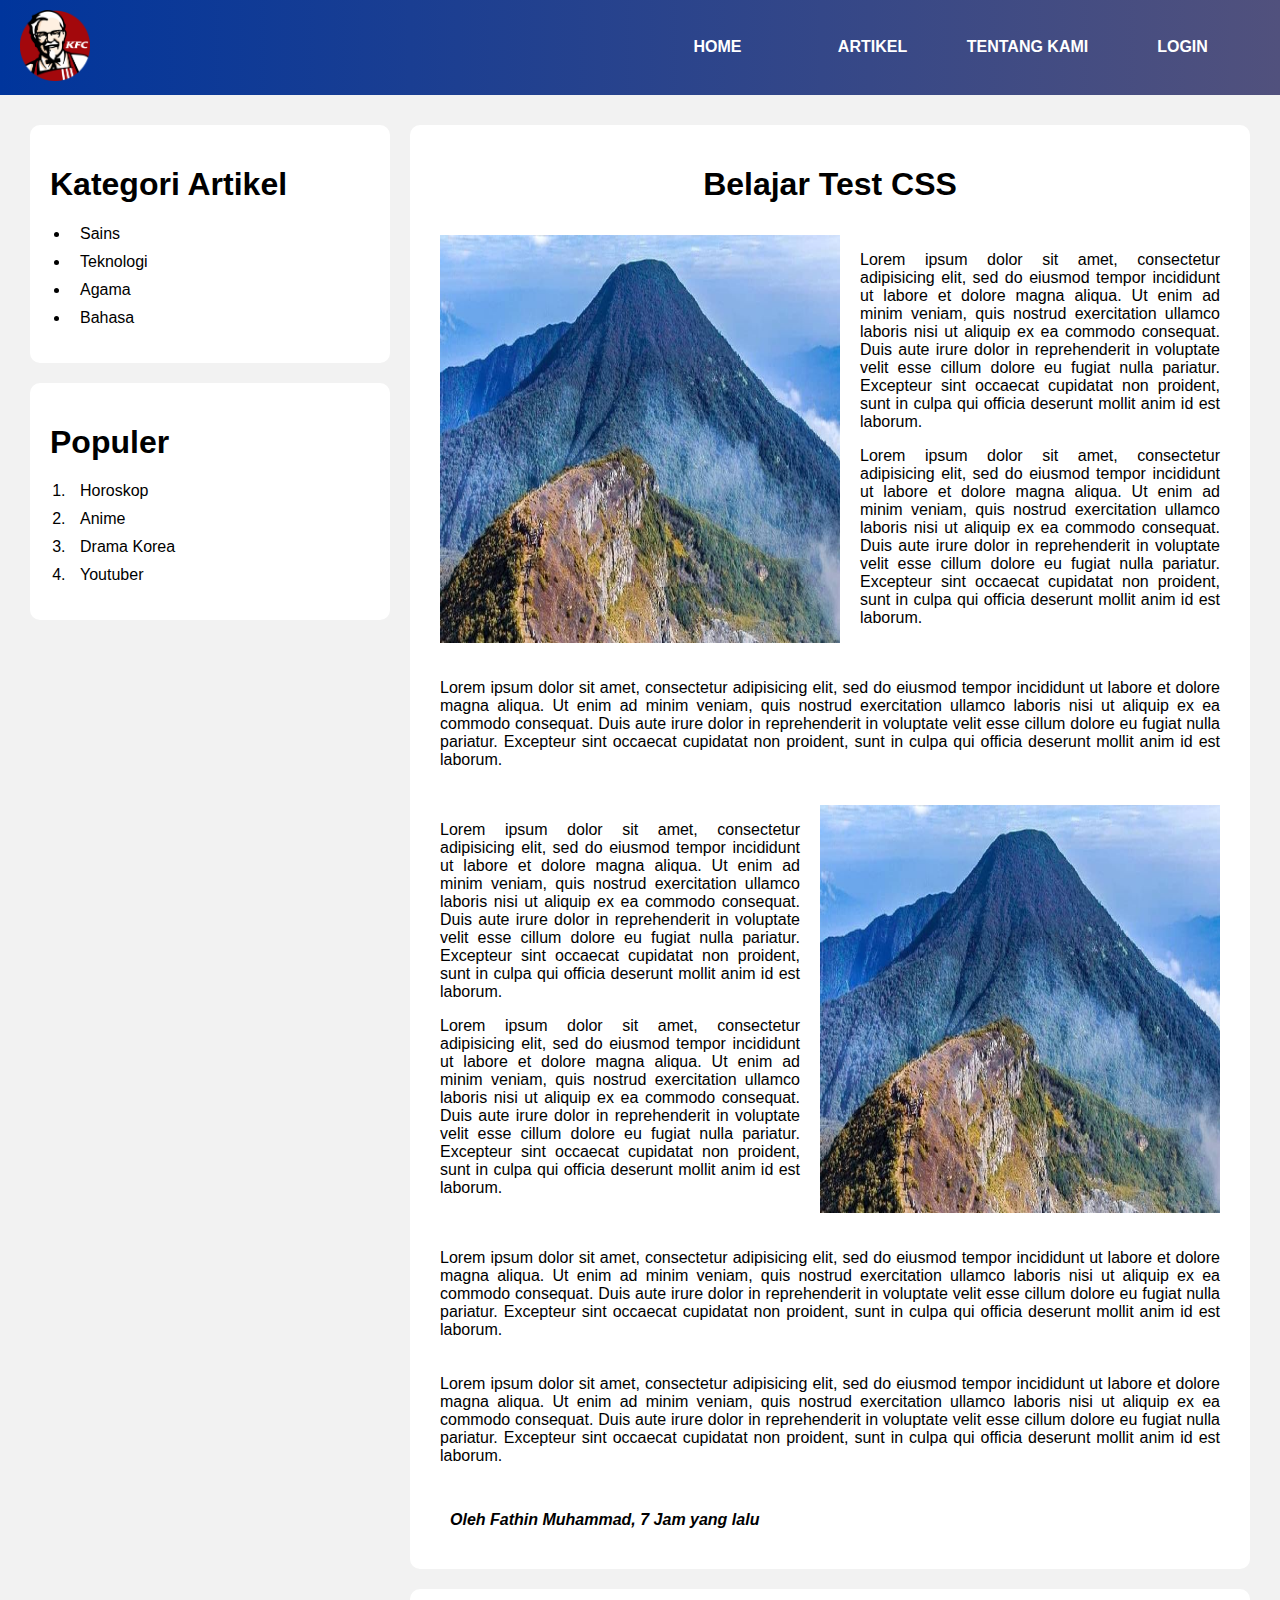
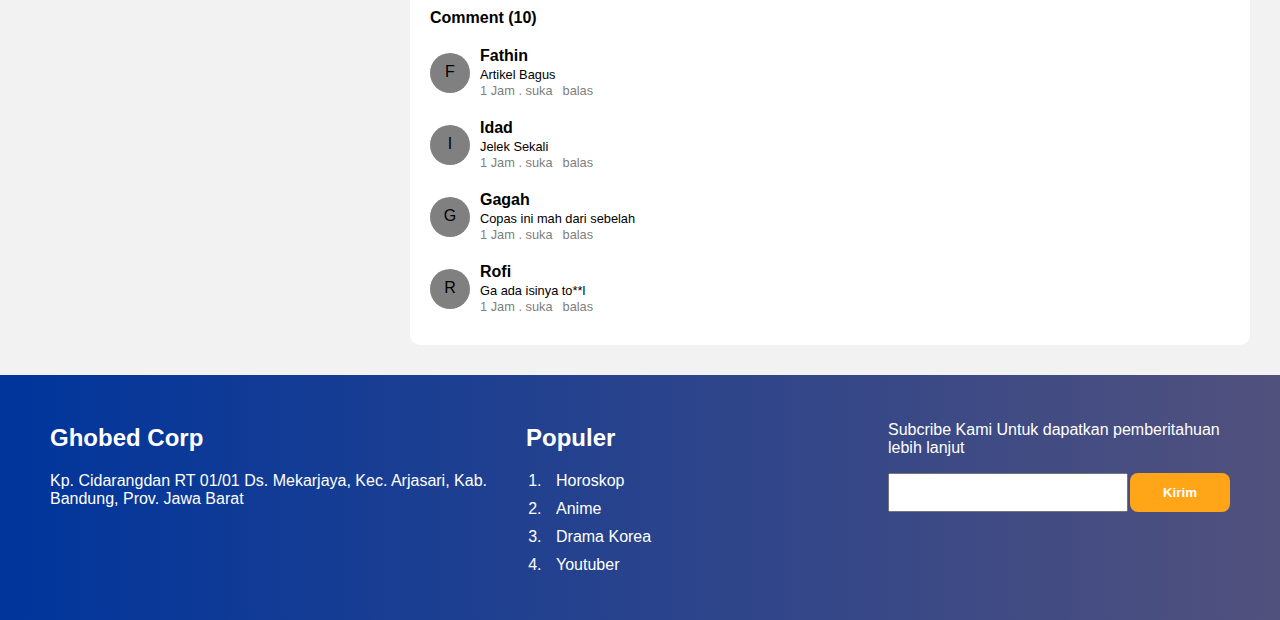
==== commit 8e2c1591: "task 2" ====
--- a/artikel.html
+++ b/artikel.html
@@ -15,6 +15,7 @@
 			<div class="menu-list"><a href="index.html">HOME</a></div>
 			<div class="menu-list"><a href="artikel.html">ARTIKEL</a></div>
 			<div class="menu-list"><a href="tentang_kami.html">TENTANG KAMI</a></div>
+			<div class="menu-list"><a href="login.html">LOGIN</a></div>
 		</div>
 	</header>
 	<section class="content">
--- a/asset/css/main.css
+++ b/asset/css/main.css
@@ -61,6 +61,11 @@
     padding: 10px;
 }
 
+.login {
+    width: 50%;
+    padding: 10px;
+}
+
 .sidebar {
     width: 30%;
     padding: 10px;
@@ -70,6 +75,30 @@
     background-color: white;
     padding: 20px;
     border-radius: 10px;
+}
+
+.input-sub-login {
+    width: 127%;
+    padding-top: 16px;
+    padding-bottom: 10px;
+    border-radius: 10px;
+    font-size: 18px;
+    margin-top: -8px; 
+}
+
+.login-sub {
+    width: 70%;
+    margin-left: 33px;
+    margin-top: 33px;
+}
+
+.p-input-sub {
+    font-weight: 500;
+    font-size: 20px;
+}
+
+.placeholder{
+    font-size: 20px;
 }
 
 ul,ol {
@@ -175,6 +204,35 @@
 .logo {
     width: 70px;
     height: auto;
+}
+
+.container-login {
+    background-color: white;
+    /* padding: 20px; */
+    border-radius: 11px;
+    height: 532px;
+}
+.header-login {
+    background-image: linear-gradient(to right, #00359c, #51517d);
+    width: 100%;
+    height: 58%;
+    margin-top: 15px;    
+    border-radius: 11px;
+    height: 25%;
+}
+
+.footer-login {
+    background-image: linear-gradient(to right, #00359c, #51517d);
+    width: 100%;
+    height: 58%;
+    margin-top: 59px;    
+    border-radius: 11px;
+    height: 19%;
+}
+
+.btn-login {
+    padding-top: 33px;
+    padding-right: 31px;
 }
 
 .mt-0 { margin-top: 0px !important; }
@@ -196,6 +254,7 @@
 .pt-10 { padding-top: 10px !important; }
 .pt-20 { padding-top: 20px !important; }
 .pt-30 { padding-top: 30px !important; }
+.pt-50 { padding-top: 50px !important; }
 .pb-10 { padding-bottom: 10px !important; }
 .pb-20 { padding-bottom: 20px !important; }
 .pb-30 { padding-bottom: 30px !important; }
